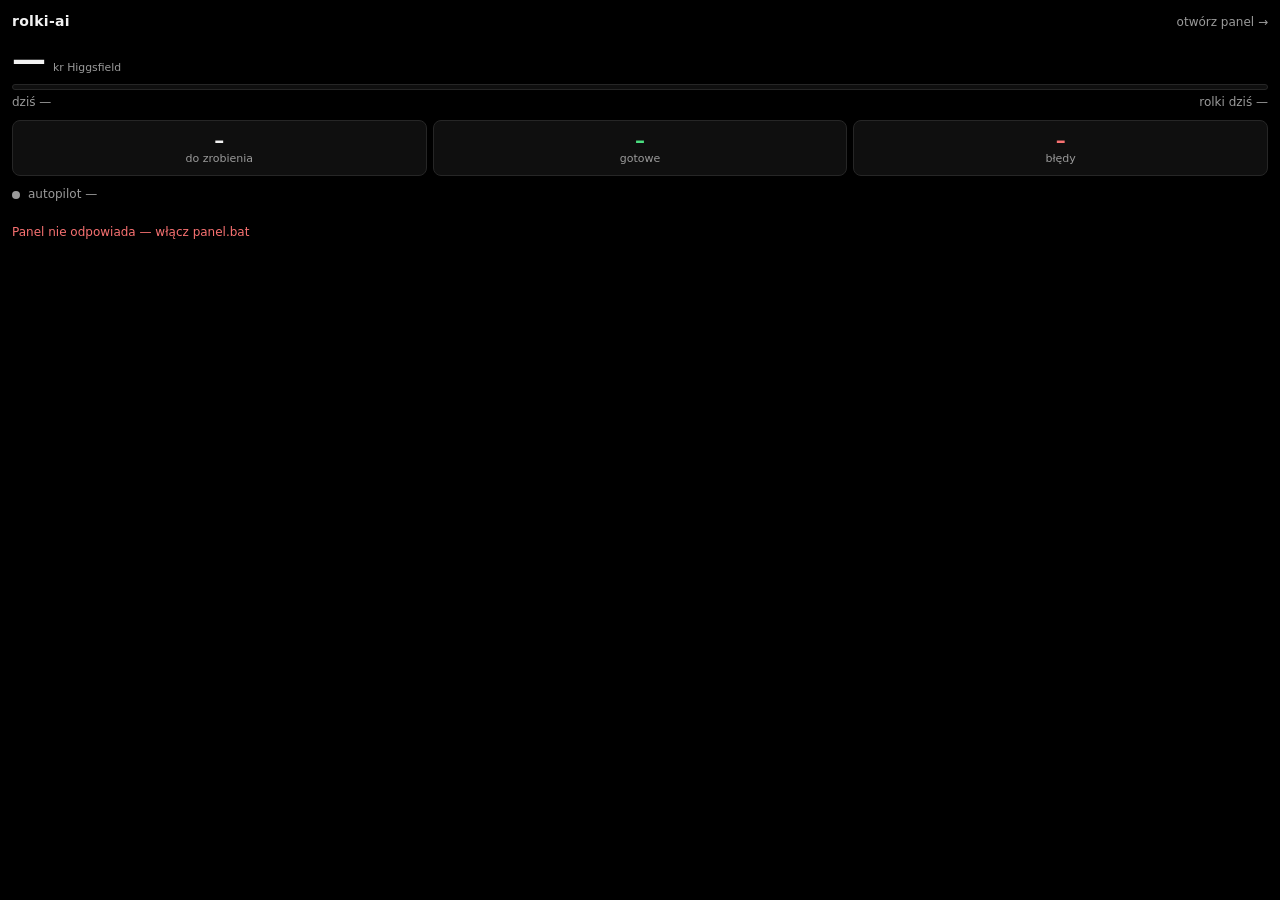
==== templates/widget.html @ 68fffe01 "Nowy panel: ciemne GUI (pulpit, kolejka, zdjecia, lipsync, persona, konta, teksty, dziennik), widget" ====
<!DOCTYPE html>
<html lang="pl">
<head>
<meta charset="utf-8">
<meta name="viewport" content="width=device-width, initial-scale=1">
<meta name="color-scheme" content="dark">
<link rel="icon" href="data:image/svg+xml,%3Csvg xmlns=%27http://www.w3.org/2000/svg%27 viewBox=%270 0 32 32%27%3E%3Crect width=%2732%27 height=%2732%27 rx=%278%27 fill=%27%23000%27/%3E%3Ctext x=%2716%27 y=%2723%27 font-size=%2720%27 font-family=%27Segoe UI,system-ui,sans-serif%27 font-weight=%27700%27 text-anchor=%27middle%27 fill=%27%23c8ff4a%27%3Er%3C/text%3E%3C/svg%3E">
<title>rolki-ai widget</title>
<style>
  :root { --tlo: #000; --karta: #0f0f0f; --linia: #262626; --tekst: #f2f2f2; --szary: #9a9a9a;
          --akcent: #c8ff4a; --ok: #4ade80; --uwaga: #fbbf24; --zle: #f87171; }
  * { box-sizing: border-box; margin: 0; padding: 0; }
  html, body { background: var(--tlo); color: var(--tekst); font: 13px/1.4 "Segoe UI", system-ui, -apple-system, sans-serif; height: 100%; }
  body { padding: 12px; display: flex; flex-direction: column; gap: 10px; min-width: 300px; }
  .gora { display: flex; justify-content: space-between; align-items: baseline; gap: 8px; }
  .gora b { font-size: 14px; letter-spacing: .3px; }
  .gora a { color: var(--szary); text-decoration: none; font-size: 12px; }
  .gora a:hover { color: var(--akcent); }
  .saldo { display: flex; align-items: baseline; gap: 8px; }
  .saldo .liczba { font-size: 34px; font-weight: 700; letter-spacing: -1px; line-height: 1; }
  .saldo .liczba.uwaga { color: var(--uwaga); } .saldo .liczba.zle { color: var(--zle); }
  .saldo small { color: var(--szary); }
  .pasek { height: 6px; background: var(--karta); border: 1px solid var(--linia); border-radius: 4px; overflow: hidden; }
  .pasek > div { height: 100%; width: 0; background: var(--akcent); transition: width .4s; }
  .pasek > div.uwaga { background: var(--uwaga); } .pasek > div.zle { background: var(--zle); }
  .dzis { display: flex; justify-content: space-between; color: var(--szary); font-size: 12px; margin-top: 4px; }
  .kafle { display: grid; grid-template-columns: repeat(3, 1fr); gap: 6px; }
  .kafel { background: var(--karta); border: 1px solid var(--linia); border-radius: 8px; padding: 8px 6px; text-align: center; }
  .kafel .n { font-size: 20px; font-weight: 700; line-height: 1.1; }
  .kafel .e { font-size: 11px; color: var(--szary); }
  .kafel.zle .n { color: var(--zle); } .kafel.ok .n { color: var(--ok); }
  .stopka { display: flex; align-items: center; gap: 8px; font-size: 12px; color: var(--szary); min-height: 18px; }
  .kropka { width: 8px; height: 8px; border-radius: 50%; background: var(--szary); flex: none; }
  .kropka.on { background: var(--ok); box-shadow: 0 0 6px var(--ok); } .kropka.praca { background: var(--akcent); }
  .ostatni { color: var(--szary); font-size: 11.5px; white-space: nowrap; overflow: hidden; text-overflow: ellipsis; }
  .ostatni.blad { color: var(--zle); } .ostatni.ok { color: var(--ok); }
  .blad-polaczenia { color: var(--zle); font-size: 12px; }
</style>
</head>
<body>
  <div class="gora"><b id="persona">rolki-ai</b><a href="/" target="_blank" rel="noopener">otwórz panel →</a></div>
  <div>
    <div class="saldo"><span class="liczba" id="saldo">—</span><small id="saldo-etykieta">kr Higgsfield</small></div>
    <div class="pasek" style="margin-top:8px"><div id="pasek"></div></div>
    <div class="dzis"><span id="dzis">dziś —</span><span id="rolki">rolki dziś —</span></div>
  </div>
  <div class="kafle">
    <div class="kafel"><div class="n" id="k-nowy">–</div><div class="e">do zrobienia</div></div>
    <div class="kafel ok"><div class="n" id="k-gotowe">–</div><div class="e">gotowe</div></div>
    <div class="kafel zle"><div class="n" id="k-blad">–</div><div class="e">błędy</div></div>
  </div>
  <div class="stopka"><span class="kropka" id="kropka"></span><span id="autopilot">autopilot —</span></div>
  <div class="ostatni" id="ostatni"></div>
  <div class="blad-polaczenia" id="offline" hidden>Panel nie odpowiada — włącz panel.bat</div>
<script>
const $ = s => document.querySelector(s);
function odstep(sek) { if (sek == null) return ''; const m = Math.max(0, Math.round(sek / 60)); return m < 1 ? 'za chwilę' : `za ${m} min`; }
async function odswiez() {
  let d;
  try { d = await (await fetch('/api/stan')).json(); } catch (e) { $('#offline').hidden = false; return; }
  $('#offline').hidden = true;
  if (!d.ok) return;
  const s = d.stan, hf = (d.saldo || {}).higgsfield || {};
  $('#persona').textContent = s ? `rolki-ai · ${s.modelka}` : 'rolki-ai · brak persony';
  const dost = s ? s.dostawca : 'higgsfield';
  const saldo = dost === 'yapper' ? ((d.saldo || {}).yapper || {}) : hf;
  $('#saldo-etykieta').textContent = dost === 'yapper' ? 'kr yapper' : 'kr Higgsfield';
  const liczba = $('#saldo');
  liczba.textContent = saldo.kredyty == null ? '—' : saldo.kredyty.toLocaleString('pl-PL');
  liczba.className = 'liczba';
  if (s) {
    const b = s.budzet;
    if (saldo.kredyty != null && saldo.kredyty < b.min_kredyty) liczba.classList.add('zle');
    else if (saldo.kredyty != null && saldo.kredyty < b.min_kredyty + b.max_kredyty_na_rolke) liczba.classList.add('uwaga');
    const proc = b.limit_dzienny ? Math.min(100, Math.round(100 * b.wydano_dzis / b.limit_dzienny)) : 0;
    const pasek = $('#pasek'); pasek.style.width = proc + '%';
    pasek.className = proc >= 100 ? 'zle' : (proc >= 80 ? 'uwaga' : '');
    $('#dzis').textContent = `dziś ${b.wydano_dzis}${b.limit_dzienny ? '/' + b.limit_dzienny : ''} kr`;
    $('#rolki').textContent = `rolki dziś ${b.rolki_dzis}${b.max_rolek_dziennie ? '/' + b.max_rolek_dziennie : ''}`;
    const st = s.statystyki || {};
    $('#k-nowy').textContent = st.nowy ?? 0; $('#k-gotowe').textContent = st.gotowe ?? 0; $('#k-blad').textContent = st.blad ?? 0;
  }
  const a = d.autopilot || {}, z = d.zadanie || {};
  const kropka = $('#kropka'); kropka.className = 'kropka' + (z.trwa ? ' praca' : (a.wlaczony ? ' on' : ''));
  $('#autopilot').textContent = z.trwa ? `pracuje: ${z.typ}${z.modelka ? ' · ' + z.modelka : ''}`
    : a.wlaczony ? `autopilot włączony${a.nastepny ? ' · ' + odstep(a.nastepny - Date.now() / 1000) : ''}` : 'autopilot wyłączony';
  const o = d.dziennik_ostatni;
  const el = $('#ostatni'); el.textContent = o ? o.tekst : ''; el.className = 'ostatni ' + (o ? o.typ : '');
}
odswiez();
setInterval(odswiez, 10000);
</script>
</body>
</html>
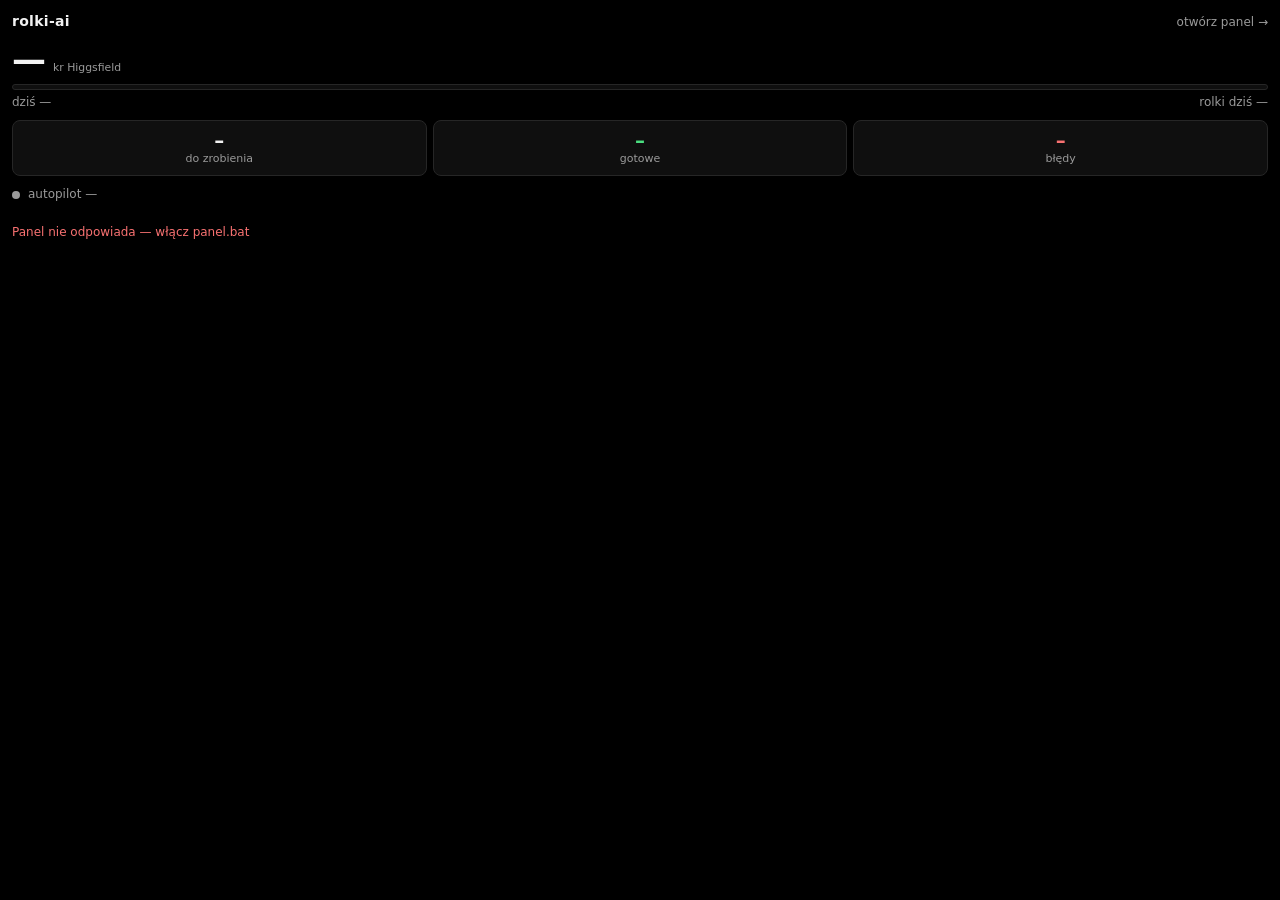
==== commit 63366d94: "Panel: karta Telefon (Telegram), hamulec z przyciskiem Wznow, karta Dzis, podglady gotowych rolek, W" ====
--- a/templates/widget.html
+++ b/templates/widget.html
@@ -35,6 +35,7 @@
   .ostatni { color: var(--szary); font-size: 11.5px; white-space: nowrap; overflow: hidden; text-overflow: ellipsis; }
   .ostatni.blad { color: var(--zle); } .ostatni.ok { color: var(--ok); }
   .blad-polaczenia { color: var(--zle); font-size: 12px; }
+  .hamulec { color: var(--zle); font-weight: 700; font-size: 12.5px; white-space: nowrap; overflow: hidden; text-overflow: ellipsis; }
 </style>
 </head>
 <body>
@@ -50,6 +51,7 @@
     <div class="kafel zle"><div class="n" id="k-blad">–</div><div class="e">błędy</div></div>
   </div>
   <div class="stopka"><span class="kropka" id="kropka"></span><span id="autopilot">autopilot —</span></div>
+  <div class="hamulec" id="hamulec" hidden></div>
   <div class="ostatni" id="ostatni"></div>
   <div class="blad-polaczenia" id="offline" hidden>Panel nie odpowiada — włącz panel.bat</div>
 <script>
@@ -86,6 +88,9 @@
     : a.wlaczony ? `autopilot włączony${a.nastepny ? ' · ' + odstep(a.nastepny - Date.now() / 1000) : ''}` : 'autopilot wyłączony';
   const o = d.dziennik_ostatni;
   const el = $('#ostatni'); el.textContent = o ? o.tekst : ''; el.className = 'ostatni ' + (o ? o.typ : '');
+  // hamulec: autopilot zatrzymał się (np. kilka nieudanych rolek z rzędu) – czeka na „Wznów” w panelu
+  const ap = d.autopilot_stan || {}, h = $('#hamulec');
+  h.hidden = !ap.pauza; h.textContent = ap.pauza ? `STOP: ${ap.pauza}` : ''; h.title = ap.pauza ? 'Autopilot zatrzymany – kliknij Wznów w panelu' : '';
 }
 odswiez();
 setInterval(odswiez, 10000);
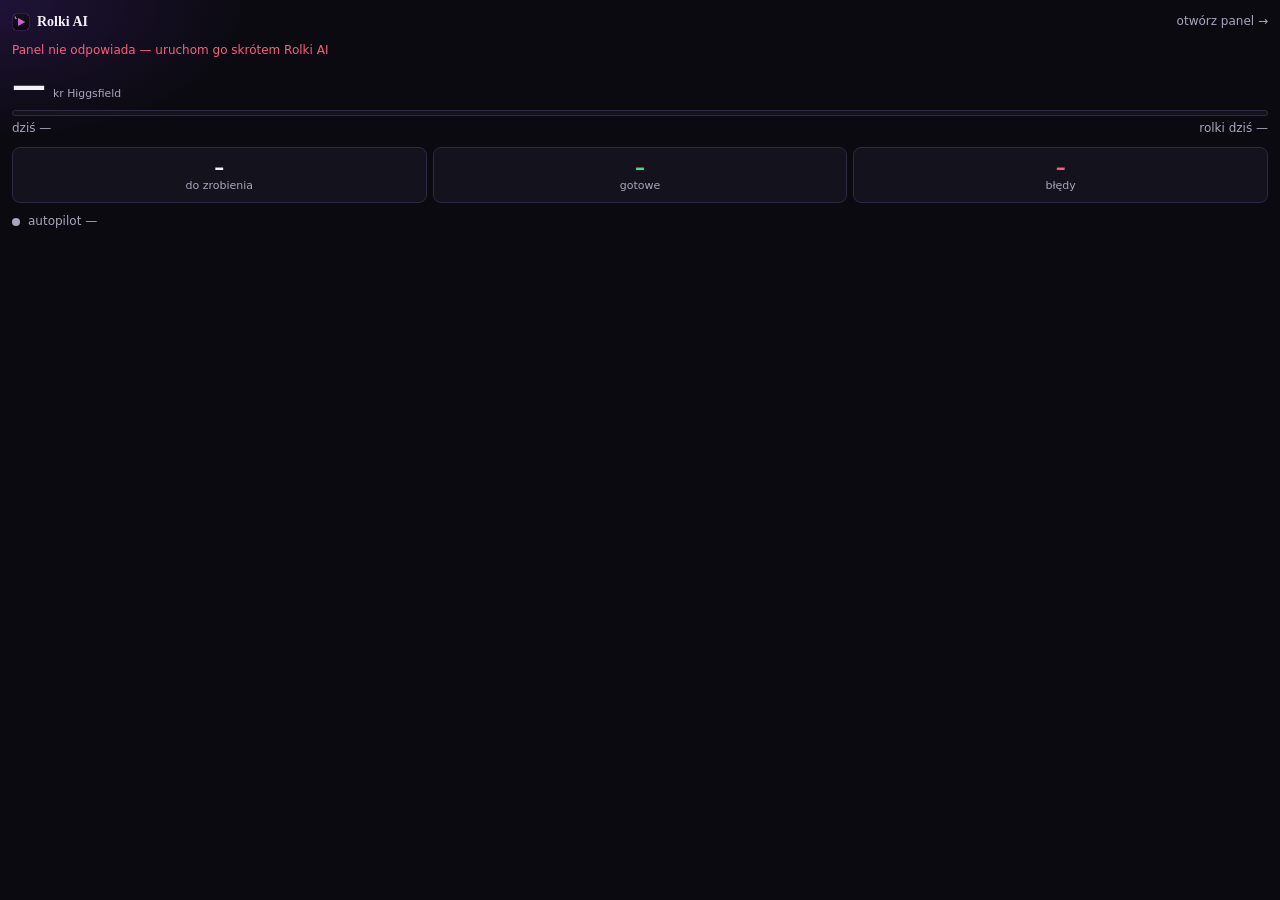
==== commit 0b4e2443: "Panel 2.1: lekki goth (fiolet/roz, serif w naglowkach, ikona rolki.png), karta 'Gdzie wrzucam, gdzie" ====
--- a/templates/widget.html
+++ b/templates/widget.html
@@ -4,24 +4,27 @@
 <meta charset="utf-8">
 <meta name="viewport" content="width=device-width, initial-scale=1">
 <meta name="color-scheme" content="dark">
-<link rel="icon" href="data:image/svg+xml,%3Csvg xmlns=%27http://www.w3.org/2000/svg%27 viewBox=%270 0 32 32%27%3E%3Crect width=%2732%27 height=%2732%27 rx=%278%27 fill=%27%23000%27/%3E%3Ctext x=%2716%27 y=%2723%27 font-size=%2720%27 font-family=%27Segoe UI,system-ui,sans-serif%27 font-weight=%27700%27 text-anchor=%27middle%27 fill=%27%23c8ff4a%27%3Er%3C/text%3E%3C/svg%3E">
-<title>rolki-ai widget</title>
+<link rel="icon" href="/static/rolki.png">
+<title>Rolki AI – widget</title>
 <style>
-  :root { --tlo: #000; --karta: #0f0f0f; --linia: #262626; --tekst: #f2f2f2; --szary: #9a9a9a;
-          --akcent: #c8ff4a; --ok: #4ade80; --uwaga: #fbbf24; --zle: #f87171; }
+  /* ta sama paleta co panel: prawie czarne tło z nutą fioletu, akcent fiolet */
+  :root { --tlo: #0b0a10; --karta: #14121c; --linia: #2f2942; --tekst: #f3f0f8; --szary: #aba4bd;
+          --akcent: #a855f7; --akcent-jasny: #c084fc; --ok: #3ddc84; --uwaga: #ffb454; --zle: #ff5c7a; }
   * { box-sizing: border-box; margin: 0; padding: 0; }
   html, body { background: var(--tlo); color: var(--tekst); font: 13px/1.4 "Segoe UI", system-ui, -apple-system, sans-serif; height: 100%; }
-  body { padding: 12px; display: flex; flex-direction: column; gap: 10px; min-width: 300px; }
-  .gora { display: flex; justify-content: space-between; align-items: baseline; gap: 8px; }
-  .gora b { font-size: 14px; letter-spacing: .3px; }
+  body { padding: 12px; display: flex; flex-direction: column; gap: 10px; min-width: 300px;
+         background-image: radial-gradient(360px 200px at 0% 0%, rgba(124, 58, 237, .18), transparent 70%); }
+  .gora { display: flex; justify-content: space-between; align-items: center; gap: 8px; }
+  .gora b { font-size: 14px; font-family: Georgia, "Times New Roman", serif; display: inline-flex; align-items: center; gap: 7px; }
+  .gora b img { width: 18px; height: 18px; border-radius: 5px; }
   .gora a { color: var(--szary); text-decoration: none; font-size: 12px; }
-  .gora a:hover { color: var(--akcent); }
+  .gora a:hover { color: var(--akcent-jasny); }
   .saldo { display: flex; align-items: baseline; gap: 8px; }
   .saldo .liczba { font-size: 34px; font-weight: 700; letter-spacing: -1px; line-height: 1; }
   .saldo .liczba.uwaga { color: var(--uwaga); } .saldo .liczba.zle { color: var(--zle); }
   .saldo small { color: var(--szary); }
   .pasek { height: 6px; background: var(--karta); border: 1px solid var(--linia); border-radius: 4px; overflow: hidden; }
-  .pasek > div { height: 100%; width: 0; background: var(--akcent); transition: width .4s; }
+  .pasek > div { height: 100%; width: 0; background: linear-gradient(90deg, #7c3aed, var(--akcent)); box-shadow: 0 0 8px rgba(168, 85, 247, .5); transition: width .4s; }
   .pasek > div.uwaga { background: var(--uwaga); } .pasek > div.zle { background: var(--zle); }
   .dzis { display: flex; justify-content: space-between; color: var(--szary); font-size: 12px; margin-top: 4px; }
   .kafle { display: grid; grid-template-columns: repeat(3, 1fr); gap: 6px; }
@@ -39,7 +42,8 @@
 </style>
 </head>
 <body>
-  <div class="gora"><b id="persona">rolki-ai</b><a href="/" target="_blank" rel="noopener">otwórz panel →</a></div>
+  <div class="gora"><b><img src="/static/rolki.png" alt=""><span id="persona">Rolki AI</span></b><a href="/" target="_blank" rel="noopener">otwórz panel →</a></div>
+  <div class="blad-polaczenia" id="offline" hidden>Panel nie odpowiada — uruchom go skrótem Rolki AI</div>
   <div>
     <div class="saldo"><span class="liczba" id="saldo">—</span><small id="saldo-etykieta">kr Higgsfield</small></div>
     <div class="pasek" style="margin-top:8px"><div id="pasek"></div></div>
@@ -53,7 +57,6 @@
   <div class="stopka"><span class="kropka" id="kropka"></span><span id="autopilot">autopilot —</span></div>
   <div class="hamulec" id="hamulec" hidden></div>
   <div class="ostatni" id="ostatni"></div>
-  <div class="blad-polaczenia" id="offline" hidden>Panel nie odpowiada — włącz panel.bat</div>
 <script>
 const $ = s => document.querySelector(s);
 function odstep(sek) { if (sek == null) return ''; const m = Math.max(0, Math.round(sek / 60)); return m < 1 ? 'za chwilę' : `za ${m} min`; }
@@ -63,7 +66,7 @@
   $('#offline').hidden = true;
   if (!d.ok) return;
   const s = d.stan, hf = (d.saldo || {}).higgsfield || {};
-  $('#persona').textContent = s ? `rolki-ai · ${s.modelka}` : 'rolki-ai · brak persony';
+  $('#persona').textContent = s ? `Rolki AI · ${s.modelka}` : 'Rolki AI · brak persony';
   const dost = s ? s.dostawca : 'higgsfield';
   const saldo = dost === 'yapper' ? ((d.saldo || {}).yapper || {}) : hf;
   $('#saldo-etykieta').textContent = dost === 'yapper' ? 'kr yapper' : 'kr Higgsfield';
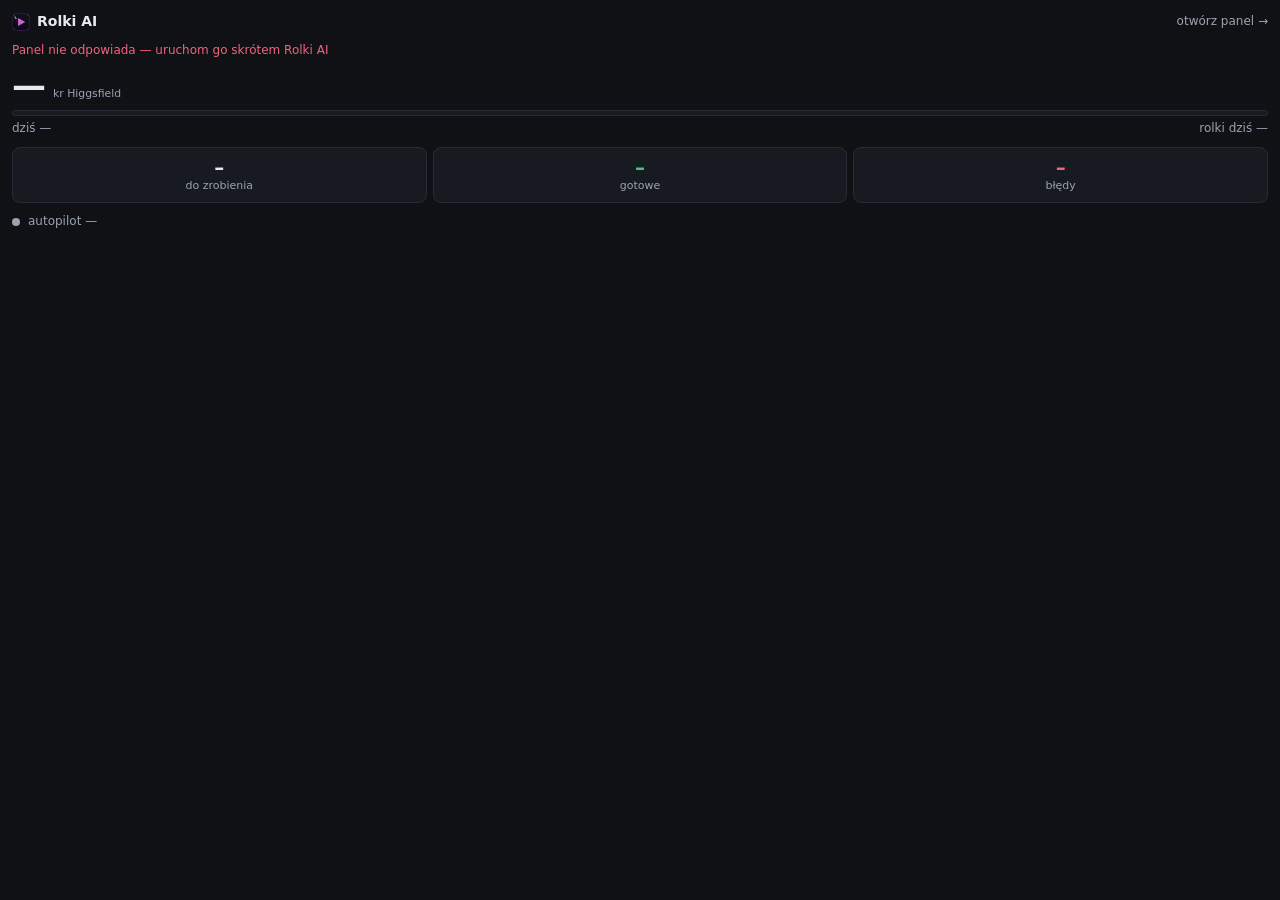
==== commit edb2338f: "Panel 2.3: spokojna grafitowa paleta z jednym akcentem (bez gradientow, poswiat i serifu), prostszy " ====
--- a/templates/widget.html
+++ b/templates/widget.html
@@ -7,15 +7,14 @@
 <link rel="icon" href="/static/rolki.png">
 <title>Rolki AI – widget</title>
 <style>
-  /* ta sama paleta co panel: prawie czarne tło z nutą fioletu, akcent fiolet */
-  :root { --tlo: #0b0a10; --karta: #14121c; --linia: #2f2942; --tekst: #f3f0f8; --szary: #aba4bd;
-          --akcent: #a855f7; --akcent-jasny: #c084fc; --ok: #3ddc84; --uwaga: #ffb454; --zle: #ff5c7a; }
+  /* ta sama paleta co panel: neutralny grafit, jeden stonowany akcent (fiolet), zielony = ok, czerwony = źle, bursztyn = uwaga */
+  :root { --tlo: #0f1115; --karta: #171a21; --linia: #262b36; --tekst: #e7e9ef; --szary: #9aa3b2;
+          --akcent: #8b7cf6; --akcent-jasny: #a79dff; --ok: #45c97a; --uwaga: #e8b04f; --zle: #f0647e; }
   * { box-sizing: border-box; margin: 0; padding: 0; }
   html, body { background: var(--tlo); color: var(--tekst); font: 13px/1.4 "Segoe UI", system-ui, -apple-system, sans-serif; height: 100%; }
-  body { padding: 12px; display: flex; flex-direction: column; gap: 10px; min-width: 300px;
-         background-image: radial-gradient(360px 200px at 0% 0%, rgba(124, 58, 237, .18), transparent 70%); }
+  body { padding: 12px; display: flex; flex-direction: column; gap: 10px; min-width: 300px; }
   .gora { display: flex; justify-content: space-between; align-items: center; gap: 8px; }
-  .gora b { font-size: 14px; font-family: Georgia, "Times New Roman", serif; display: inline-flex; align-items: center; gap: 7px; }
+  .gora b { font-size: 14px; display: inline-flex; align-items: center; gap: 7px; }
   .gora b img { width: 18px; height: 18px; border-radius: 5px; }
   .gora a { color: var(--szary); text-decoration: none; font-size: 12px; }
   .gora a:hover { color: var(--akcent-jasny); }
@@ -24,7 +23,7 @@
   .saldo .liczba.uwaga { color: var(--uwaga); } .saldo .liczba.zle { color: var(--zle); }
   .saldo small { color: var(--szary); }
   .pasek { height: 6px; background: var(--karta); border: 1px solid var(--linia); border-radius: 4px; overflow: hidden; }
-  .pasek > div { height: 100%; width: 0; background: linear-gradient(90deg, #7c3aed, var(--akcent)); box-shadow: 0 0 8px rgba(168, 85, 247, .5); transition: width .4s; }
+  .pasek > div { height: 100%; width: 0; background: var(--akcent); transition: width .4s; }
   .pasek > div.uwaga { background: var(--uwaga); } .pasek > div.zle { background: var(--zle); }
   .dzis { display: flex; justify-content: space-between; color: var(--szary); font-size: 12px; margin-top: 4px; }
   .kafle { display: grid; grid-template-columns: repeat(3, 1fr); gap: 6px; }
@@ -34,7 +33,7 @@
   .kafel.zle .n { color: var(--zle); } .kafel.ok .n { color: var(--ok); }
   .stopka { display: flex; align-items: center; gap: 8px; font-size: 12px; color: var(--szary); min-height: 18px; }
   .kropka { width: 8px; height: 8px; border-radius: 50%; background: var(--szary); flex: none; }
-  .kropka.on { background: var(--ok); box-shadow: 0 0 6px var(--ok); } .kropka.praca { background: var(--akcent); }
+  .kropka.on { background: var(--ok); } .kropka.praca { background: var(--akcent); }
   .ostatni { color: var(--szary); font-size: 11.5px; white-space: nowrap; overflow: hidden; text-overflow: ellipsis; }
   .ostatni.blad { color: var(--zle); } .ostatni.ok { color: var(--ok); }
   .blad-polaczenia { color: var(--zle); font-size: 12px; }
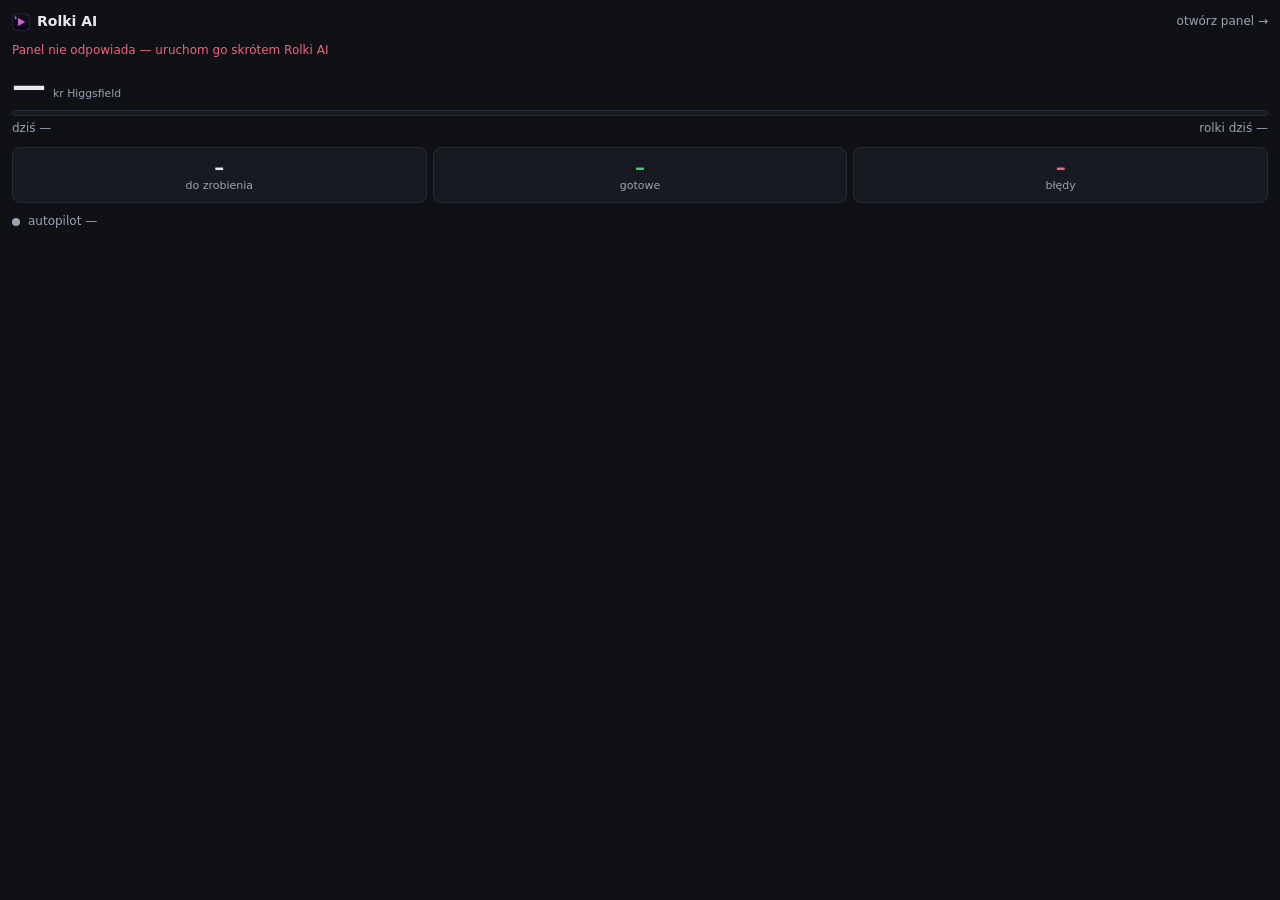
==== commit 088410e7: "WaveSpeed: trzeci dostawca rolek (Seedance 2.5 Edit Turbo przez API WaveSpeedAI), panel 2.8 - dostaw" ====
--- a/templates/widget.html
+++ b/templates/widget.html
@@ -67,10 +67,12 @@
   const s = d.stan, hf = (d.saldo || {}).higgsfield || {};
   $('#persona').textContent = s ? `Rolki AI · ${s.modelka}` : 'Rolki AI · brak persony';
   const dost = s ? s.dostawca : 'higgsfield';
-  const saldo = dost === 'yapper' ? ((d.saldo || {}).yapper || {}) : hf;
-  $('#saldo-etykieta').textContent = dost === 'yapper' ? 'kr yapper' : 'kr Higgsfield';
+  const ws = dost === 'wavespeed';             // WaveSpeed: centy USD -> dolary
+  const usd = c => '$' + (Number(c || 0) / 100).toFixed(2).replace('.', ',');
+  const saldo = (dost === 'yapper' || ws) ? ((d.saldo || {})[dost] || {}) : hf;
+  $('#saldo-etykieta').textContent = ws ? 'WaveSpeed' : (dost === 'yapper' ? 'kr yapper' : 'kr Higgsfield');
   const liczba = $('#saldo');
-  liczba.textContent = saldo.kredyty == null ? '—' : saldo.kredyty.toLocaleString('pl-PL');
+  liczba.textContent = saldo.kredyty == null ? '—' : (ws ? usd(saldo.kredyty) : saldo.kredyty.toLocaleString('pl-PL'));
   liczba.className = 'liczba';
   if (s) {
     const b = s.budzet;
@@ -79,7 +81,8 @@
     const proc = b.limit_dzienny ? Math.min(100, Math.round(100 * b.wydano_dzis / b.limit_dzienny)) : 0;
     const pasek = $('#pasek'); pasek.style.width = proc + '%';
     pasek.className = proc >= 100 ? 'zle' : (proc >= 80 ? 'uwaga' : '');
-    $('#dzis').textContent = `dziś ${b.wydano_dzis}${b.limit_dzienny ? '/' + b.limit_dzienny : ''} kr`;
+    $('#dzis').textContent = ws ? `dziś ${usd(b.wydano_dzis)}${b.limit_dzienny ? '/' + usd(b.limit_dzienny) : ' (brak limitu!)'}`
+      : `dziś ${b.wydano_dzis}${b.limit_dzienny ? '/' + b.limit_dzienny : ''} kr`;
     $('#rolki').textContent = `rolki dziś ${b.rolki_dzis}${b.max_rolek_dziennie ? '/' + b.max_rolek_dziennie : ''}`;
     const st = s.statystyki || {};
     $('#k-nowy').textContent = st.nowy ?? 0; $('#k-gotowe').textContent = st.gotowe ?? 0; $('#k-blad').textContent = st.blad ?? 0;
